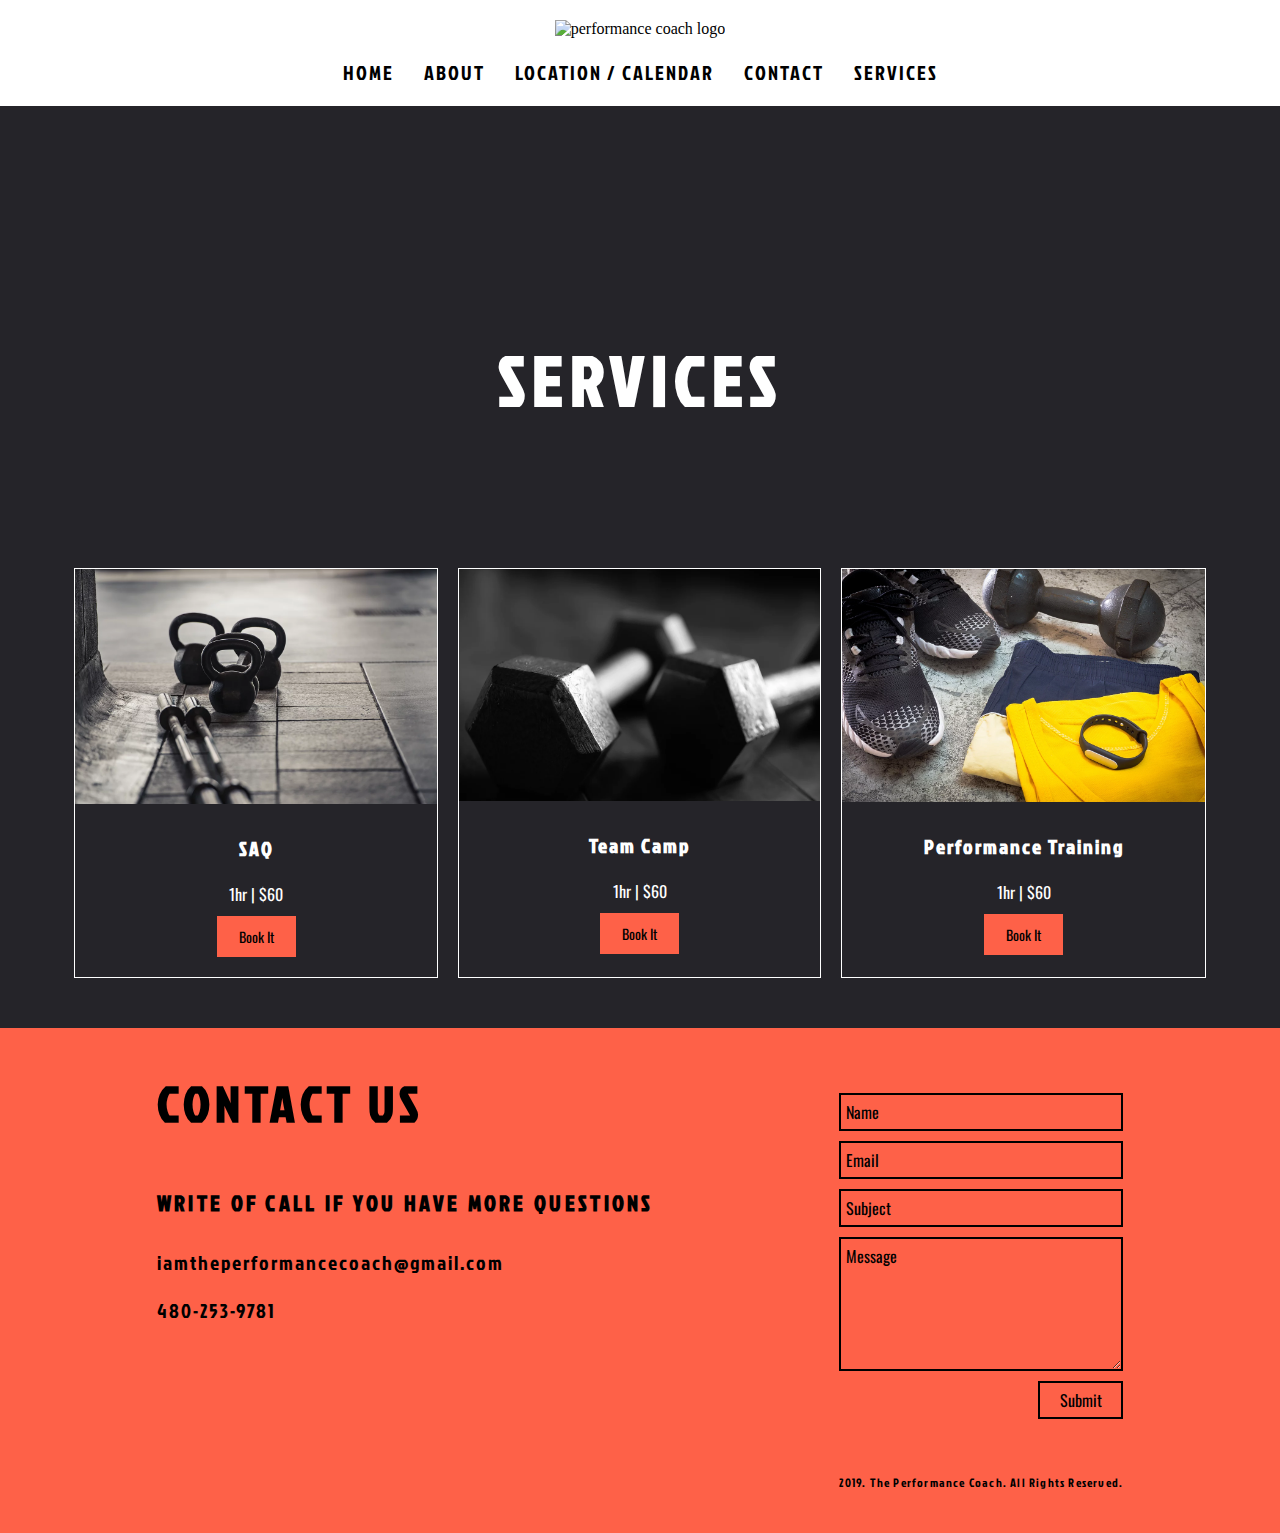
==== src/services.html @ dd40114f "add services page and responsive styles" ====
<!DOCTYPE html>
<html lang="en">
    <head>
        <meta charset="UTF-8">
        <meta name="viewport" content="width=device-width, initial-scale=1.0">
        <meta http-equiv="X-UA-Compatible" content="ie=edge">
        <title>The Performance Coach | Services</title>
        <link rel="stylesheet" href="../main.css">
        <link rel="stylesheet" href="https://use.fontawesome.com/releases/v5.7.2/css/all.css" integrity="sha384-fnmOCqbTlWIlj8LyTjo7mOUStjsKC4pOpQbqyi7RrhN7udi9RwhKkMHpvLbHG9Sr" crossorigin="anonymous">
        <link href="https://fonts.googleapis.com/css?family=Jockey+One|Oswald|Manjari:100&display=swap" rel="stylesheet">
    </head>
    <body>
        <header id="header">
            <div class="fixed-content">
                <div class="image-container">
                    <img src="images/performanceCoachLogo.png" alt="performance coach logo">
                </div>
                <nav>
                    <button class="toggle-button">
                        <div id="bb-one" class="burger-bar"></div>
                        <div id="bb-two" class="burger-bar"></div>
                        <div id="bb-three" class="burger-bar"></div>
                    </button>
                    <div class="collapse-content">
                        <ul>
                            <li class="nav-link"><a href="../index.html#home">Home</a></li>
                            <li class="nav-link"><a href="../index.html#about">About</a></li>
                            <li class="nav-link"><a href="../index.html#facility">Location / Calendar</a></li>
                            <li class="nav-link"><a href="../index.html#contact">Contact</a></li>
                            <li class="nav-link"><a href="#services">Services</a></li>
                        </ul> 
                    </div>
                </nav>
            </div>
        </header>

        <main class="services-main">
            <section class="services" id="services">
                <div class="services-content">
                    <h1>Services</h1>
                    <div class="thumbnail-container">
                        <div class="thumbnail">
                            <img class="service-img" src="images/SAQ.png" alt="photo for SAQ training">
                            <div class="service-content">
                                <h2>SAQ</h2>
                                <p>1hr | $60</p>
                                <a class="book-btn book" href="src/services.html">Book It</a>
                            </div>
                        </div>

                        <hr>

                        <div class="thumbnail">
                            <img class="service-img" src="images/TeanCamp.png" alt="photo for SAQ training">
                            <div class="service-content">
                                <h2>Team Camp</h2>
                                <p>1hr | $60</p>
                                <a class="book-btn book" href="src/services.html">Book It</a>
                            </div>
                        </div>

                        <hr>

                        <div class="thumbnail">
                            <img class="service-img" src="images/PerformanceTraining.png" alt="photo for SAQ training">
                            <div class="service-content">
                                <h2>Performance Training</h2>
                                <p>1hr | $60</p>
                                <a class="book-btn book" href="src/services.html">Book It</a>
                            </div>
                        </div>

                        <hr>
                    </div>
                </div>
            </section>
        </main>

        <footer class="contact" id="contact">
            <div class="contact-content">
                <div class="col1">
                    <h2>Contact Us</h2>
                    <h4>Write of call if you have more questions</h4>
                    <p><a href="mailto:iamtheperformancecoach@gmail.com">iamtheperformancecoach@gmail.com</a></p>
                    <p>480-253-9781</p>
                    <div class="icons">
                        <a href="#"><i class="fab fa-facebook-f"></i></a>
                        <a href="#"><i class="fab fa-instagram"></i></a>
                        <a href="#"><i class="fab fa-twitter"></i></a>
                        <a href="#header"><i class="fas fa-chevron-up"></i></a>
                    </div>
                </div>
                <div class="col2">
                    <form action="">
                        <input type="text" placeholder="Name">
                        <input type="email" placeholder="Email">
                        <input type="text" placeholder="Subject">
                        <textarea rows="5" placeholder="Message"></textarea>
                        <input class="submit" type="submit">
                    </form>
                    <div class="copyright">
                        <p><i class="far fa-copyright"></i> 2019. The Performance Coach. All Rights Reserved.</p>
                    </div>
                <div>  
            </div>
        </footer>


        <script src='../index.js'></script>
    </body>

</html>
---- main.css ----
/* 
GLOBAL STYLES
==============================================================
*/

html {
    box-sizing: border-box;
    margin: 0;
    padding: 0;
    scroll-behavior: smooth;
}

*, *:before, *:after {
    box-sizing: inherit;
}

body {
    margin: 0;
    padding: 0;
}

main {
    margin: 0;
}

a {
    text-decoration: none;
    color: black;
}

i {
    color: white;
    margin-right: 25px;
    font-size: 20px;
}


h2 {
    margin: 0;
    text-transform: uppercase;
    letter-spacing: 0.1em;
    font-size: 40px;
    padding-bottom: 20px;
}

nav,
.home-page,
h2,
h3,
h4,
address,
.contact p,
.services h1,
.services h2 {
    font-family: 'Jockey One', sans-serif;
}

.about p,
.home-page a, 
.about a,
.facility p,
input[type="text"],
input[type="email"],
textarea,
input[type="submit"],
.services p,
.thumbnail a {
    font-family: Oswald, sans-serif;
}

.home-page a, 
.start-training a,
.thumbnail a {
    background: rgba(254, 97, 72, 1);
    font-size: 14px;
    cursor: pointer;
}

.book:hover {

}

.about, 
.facility {
    background: #252429;
    color: white;
    padding: 60px 0;
}

.about-content,
.facility-content,
.contact-content,
.image-carosel-content,
.services-content {
    width: 90%;
    margin: 0 auto;
}

.book:hover {
    background-color: rgba(254, 97, 72, 0.75);
    transition-duration: 200ms;
    transition-timing-function: ease-in;
}


/* 
NAVIGATION
==============================================================
*/
.fixed-content {
    position: fixed;
    background: white;
    margin: 0;
    width: 100%;
}

.image-container {
    padding-top: 20px;
    text-align: center;
}

.toggle-button {
    position: absolute;
    top: 155px;
    right: 30px;
    background: none;
    border: none;
}

.toggle-button:focus {
    outline: none;
}

.burger-bar {
    background-color: rgba(254, 97, 72, 1);
    width: 25px;
    height: 3px;
    margin: 6px 5px;
    border-radius: 4px;
    transition-duration: 300ms;
}

.cross .burger-bar {
    background-color: black;
}

.cross > #bb-two {
    display: none;
}

.cross > #bb-one {
    transform: rotate(45deg) translate(6px, 7px);
    width: 30px;
    transition-duration: 300ms;
}

.cross > #bb-three {
    transform: rotate(-45deg);
    width: 30px;
    transition-duration: 300ms;
}

nav ul {
    padding: 0;
    list-style: none;
    text-align: center;
    font-family: 'Manjari', sans-serif;
    text-transform: uppercase;
    font-size: 20px;
    letter-spacing: 0.1em;
}

nav li {
    padding: 20px 0;
}

.collapse-content {
    height: 0;
    background: white;
    margin-top: 60px;
    font-size: 30px;
    padding: 0 20px 0;
    transition: opacity 400ms;
    opacity: 0;
    overflow: hidden;
}

.toggle {
    height: 90vh;
    transition: opacity 400ms;
    opacity: 1;
}

.nav-link a:hover {
    color: rgba(254, 97, 72, 1);

}

/* 
HOME PAGE 
==============================================================
*/
.home-page {
    background: -webkit-gradient(linear, left top, right top, from(rgba(0, 0, 0, 0.6)), to(rgba(0, 0, 0, 0.6))), url('src/images/cover.jpg');
    background: -o-linear-gradient(left, rgba(0, 0, 0, 0.6), rgba(0, 0, 0, 0.6)), url('src/images/cover.jpg');
    background: linear-gradient(to right, rgba(0, 0, 0, 0.6), rgba(0, 0, 0, 0.6)), url('src/images/cover.jpg');
    background-position: center;
    background-attachment: fixed;
    background-size: cover;
    height: 100vh;
    color: white; 
    text-align: center;  
}

.home-page-content{
    width: 90%;
    margin: 0 auto;
    padding-top: 40vh;
}

h1 {
    letter-spacing: 0.2em;
    font-size: 35px;
}

.home-page p {
    letter-spacing: 0.42em;
    text-transform: uppercase;
    font-size: 14px;
    margin-bottom: 30px;
}

.home-page a,
.thumbnail a {
    padding: 6px 12px;
}


/* 
ABOUT 
==============================================================
*/

.about img {
    border-radius: 50%;
    margin: 0 auto;
    width: 200px;
}

.about p {
    width: 85%;
}

.about-icons {
    display: flex;
    padding-bottom: 40px;
}

.about h3 {
    font-size: 30px;
    letter-spacing: 0.4em;
    text-transform: uppercase;
    width: 60%;
    margin: 30px auto;
}

.start-training {
    text-align: center;
}

.start-training a {
    margin: 0 auto;
    text-align: center;
    padding: 6px 45px;
}


/* 
IMAGE CAROSEL
==============================================================
*/
.image-carosel {
    height: 100px;
    background: white;
}


/* 
FACILITY
==============================================================
*/
.facility h2 {
    letter-spacing: 0.32em;
}

.facility h3 {
    text-transform: uppercase;
    letter-spacing: 0.36em;
    font-size: 25px;
}

.location {
    padding-top: 50px;
    text-align: center;
}

address {
    font-style: normal;
    text-transform: uppercase;
    font-size: 16px;
    letter-spacing: 0.1em;
}

/* 
CONTACT 
==============================================================
*/
.contact {
    background: rgba(254, 97, 72, 1);
}

.contact-content {
    padding: 40px 0 30px;
}

.contact h4 {
    text-transform: uppercase;
    font-size: 22px;
    letter-spacing: 0.15em;
}

.contact p, .contact a {
    font-size: 20px;
    letter-spacing: 0.1em;
}

.contact .icons {
    margin-top: 50px;
}

.contact .fab {
    color: black;

}

.contact .fas {
    color: black;
    font-size: 30px;
}

.contact.far {
    color: black;
    align-self: flex-end;
}

form {
    margin-top: 20px;
    display: flex;
    flex-direction: column;
    justify-content: flex-end;
    align-items: flex-end;
}

input[type="text"],
input[type="email"],
textarea,
input[type="submit"]{
    border: 2px solid black;
    background: rgba(254, 97, 72, 1);
    margin: 5px 0;
    width: 100%;
    padding: 5px;
    font-size: 16px;
}

input[type="textarea"] {
    height: 50px;
}

::placeholder {
    color: black;
}

input[type="submit"] {
    width: 30%;
    text-align: center;
}

input[type="text"]:focus,
input[type="email"]:focus,
textarea:focus {
    border: 2px solid white;
    outline: none;
}

input[type="submit"]:hover {
    background-color: rgba(0, 0, 0, 0.25);
    cursor: pointer;
    color: white;
    transition-duration: 200ms;
    transition-timing-function: ease-in;
}

.copyright p {
    font-size: 12px;
    text-align: center;
    margin-top: 50px;
}

.copyright i {
    font-size: 12px;
    color: black;
    margin: 0;
}

@media (min-width: 768px){
    .image-container img {
        width: 300px;
    }
    .toggle-button {
        display: none;
    }   
    nav ul {
        display: flex;
        justify-content: center;
        align-items: center;
    }
    nav li {
        padding: 0;
        margin: 0 15px;
        font-family: 'Jockey One', sans-serif;
    }
    .collapse-content {
        transition-duration: 0ms;
        opacity: 1;
        font-size: 20px;
        height: auto;
        margin: 0;
    }
    h1 {
        font-size: 70px;
    }
    .home-page p {
        font-size: 26px;
    }
    .home-page a, 
    .start-training a {
        font-size: 20px;
        padding: 12px 40px;
    }
    .home-page p {
        margin-bottom: 50px;
    }
    h2 {
        font-size: 50px;
    }
    .headshot {
        float: right;
    }
    .about-content p {
        width: 50%;
        font-size: 20px;
    }
    .about h3 {
        font-size: 32px;
        width: 80%;
        margin: 50px auto;
    }
    i {
        font-size: 30px;
    }
    .facility p {
        font-size: 20px;
    }
    .contact-content {
        display: flex;
        justify-content: space-around;
    }


}







/* SERVICES
========================================================= */
.services-main {
    background-color: #252429;
}

.services {
    padding-top: 250px;
    color: white;
}

.services h1 {
    margin: 0;
    text-transform: uppercase;
    text-align: center;
    padding-bottom: 20px;
    font-size: 45px;
    letter-spacing: 0.1em;
}

.services h2 {
    font-size: 20px;
    padding-bottom: 10px;
    text-transform: none;
}

.services p {
    margin: 10px 0 20px;
}

.thumbnail-container {
    padding-bottom: 50px;
}

.thumbnail {
    margin: 20px 0;
    display: flex;
    flex-direction: column;
}

.service-img {
    width: 100%;
}

.service-content {
    padding: 20px 0;
}

hr {
    border: 0;
    border-top: 1px solid rgba(186, 186, 186, 0.25);
    margin-top: 30px;
}

.book-btn {
    padding: 12px 16px;
    text-align: center;
}

@media (min-width: 768px) {
    .services h1 {
        padding: 80px 0 140px;
        font-size: 70px;
    }
    .thumbnail-container {
        display: flex;
    }
    .thumbnail {
        border: 1px solid white;
        margin: 0 10px;
    }
    .service-content {
        padding: 30px;
        text-align: center;
    } 
    .services a {
        padding: 10px 22px;
    }
    
}
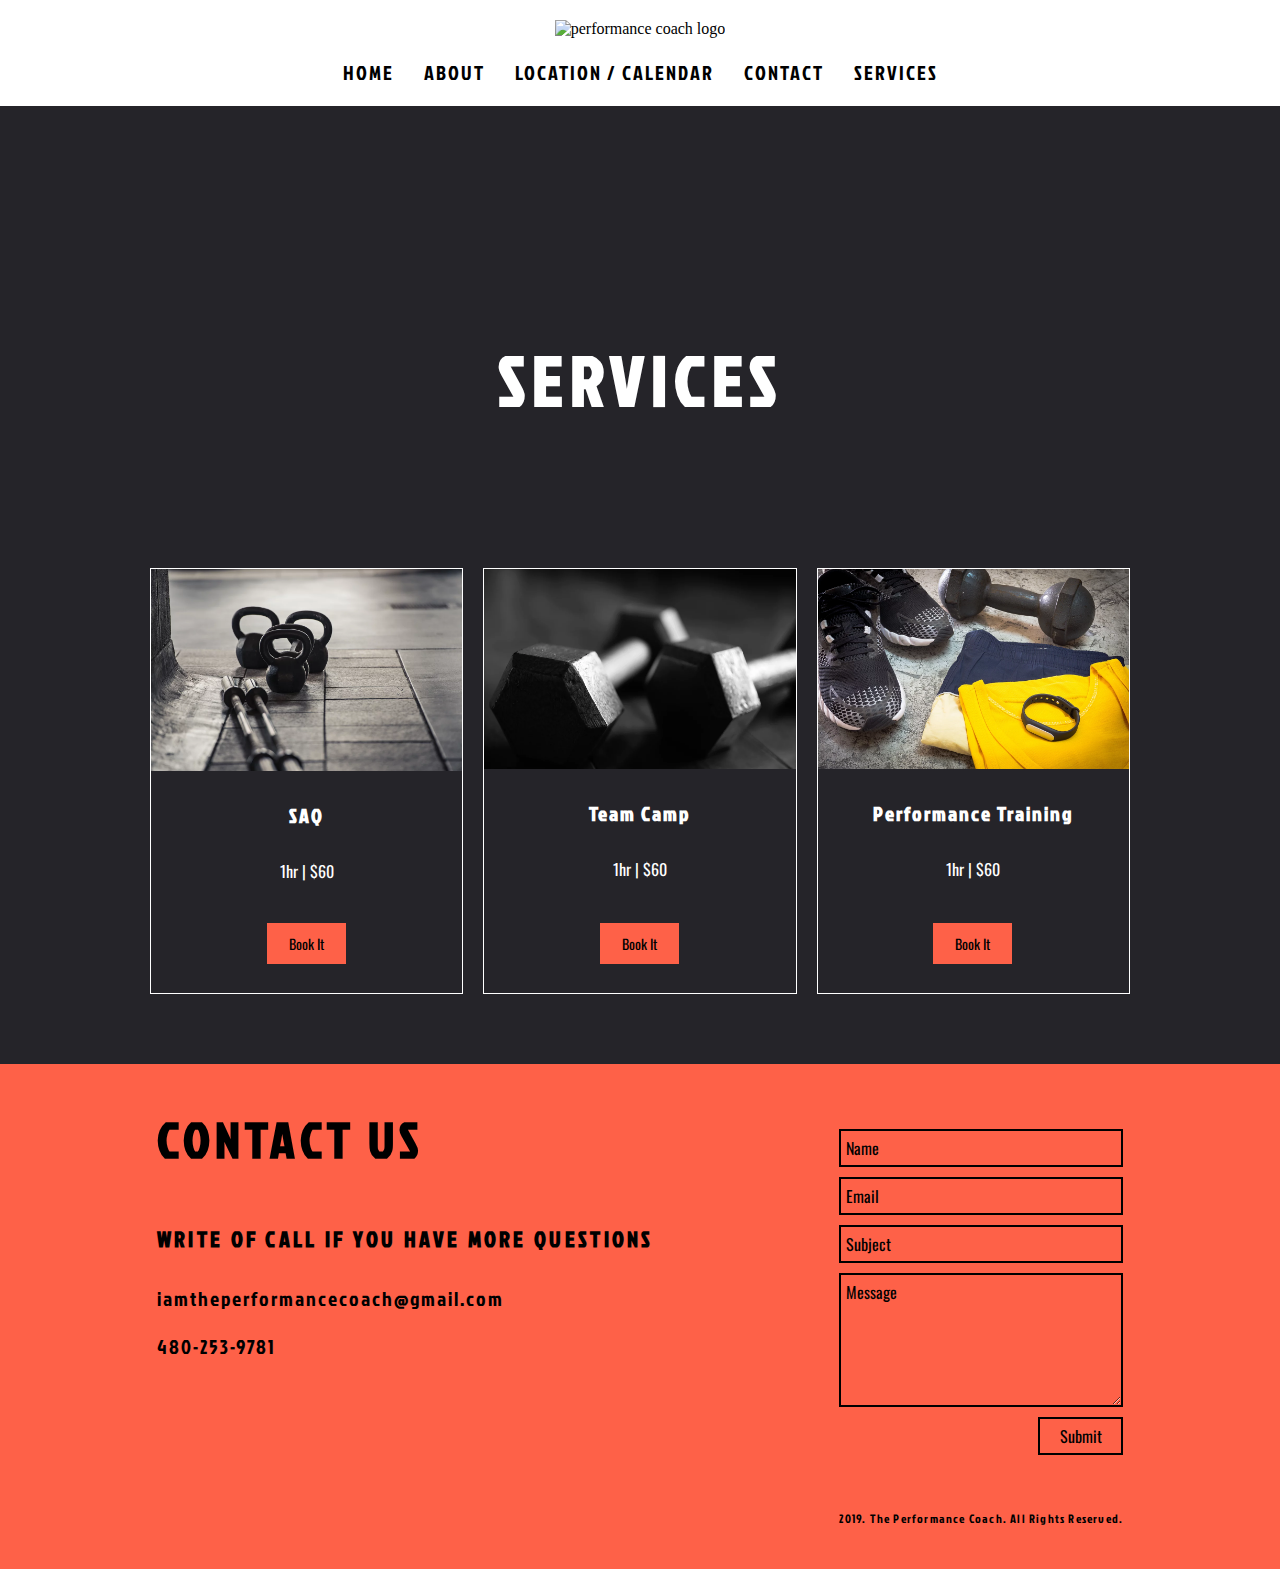
==== commit 81591c16: "fix hover animation" ====
--- a/src/services.html
+++ b/src/services.html
@@ -44,8 +44,13 @@
                             <div class="service-content">
                                 <h2>SAQ</h2>
                                 <p>1hr | $60</p>
-                                <a class="book-btn book" href="src/services.html">Book It</a>
-                            </div>
+                                <p class="service-description">The Speed-Agility-Quickness Camps have attracted all ages as they are divided into two groups by ages; Ages (10-14) &...
+                                    <br>     
+                                    <a class="learn">Learn More</a></p>  
+                                </div>
+                                <div class="book-btn-container">
+                                    <a class="book-btn book" href="src/services.html">Book It</a>
+                                </div>
                         </div>
 
                         <hr>
@@ -55,6 +60,11 @@
                             <div class="service-content">
                                 <h2>Team Camp</h2>
                                 <p>1hr | $60</p>
+                                <p class="service-description">The Speed-Agility-Quickness Camps have attracted all ages as they are divided into two groups by ages; Ages (10-14) &...
+                                    <br>  
+                                    <a class="learn">Learn More</a></p> 
+                            </div>
+                            <div class="book-btn-container">
                                 <a class="book-btn book" href="src/services.html">Book It</a>
                             </div>
                         </div>
@@ -66,6 +76,11 @@
                             <div class="service-content">
                                 <h2>Performance Training</h2>
                                 <p>1hr | $60</p>
+                                <p class="service-description">The Speed-Agility-Quickness Camps have attracted all ages as they are divided into two groups by ages; Ages (10-14) &...
+                                        <br> 
+                                        <a class="learn">Learn More</a></p>
+                            </div>
+                            <div class="book-btn-container">
                                 <a class="book-btn book" href="src/services.html">Book It</a>
                             </div>
                         </div>
--- a/main.css
+++ b/main.css
@@ -64,7 +64,9 @@
 textarea,
 input[type="submit"],
 .services p,
-.thumbnail a {
+.thumbnail a,
+.caption,
+.number {
     font-family: Oswald, sans-serif;
 }
 
@@ -76,9 +78,9 @@
     cursor: pointer;
 }
 
-.book:hover {
-
-}
+/* .book:hover {
+
+} */
 
 .about, 
 .facility {
@@ -90,7 +92,6 @@
 .about-content,
 .facility-content,
 .contact-content,
-.image-carosel-content,
 .services-content {
     width: 90%;
     margin: 0 auto;
@@ -108,7 +109,6 @@
 ==============================================================
 */
 .fixed-content {
-    position: fixed;
     background: white;
     margin: 0;
     width: 100%;
@@ -280,8 +280,85 @@
 ==============================================================
 */
 .image-carosel {
-    height: 100px;
-    background: white;
+    background:#252429;
+}
+
+.image-carosel-content {
+    position: relative;
+}
+
+.slider {
+    position: relative;
+    overflow: hidden;
+    height: 75vh;
+    width: 100vw;
+}
+
+.slide {
+    position: absolute;
+    top: 0;
+    left: 0;
+    width: 100%;
+    height: 100%;
+    opacity: 0;
+    transition: opacity 0.4s ease-in-out;
+}
+
+.current {
+    opacity: 1;
+}
+
+.slide .content {
+    position: absolute;
+    bottom: 100px;
+    left: -400px;
+    width: 400px;
+    background-color: rgba(255, 255, 255, 0.721);
+    padding: 35px;
+    opacity: 0;
+}
+
+.slide.current .content {
+    opacity: 1;
+    transform: translateX(400px);
+    transition: all 700ms ease-in-out 300ms;
+}
+
+
+#next, #prev {
+    cursor: pointer;
+    position: absolute;
+    top: 50%;
+    margin-top: -16px;
+    padding: 20px;
+    color: white;
+    font-size: 35px;
+}
+
+#next{
+    right: 0px;
+}
+
+#next:hover,
+#prev:hover {
+    color: rgb(211, 211, 211);
+    transition-duration: 200ms;
+    transition-timing-function: ease-in-out;
+}
+
+
+
+
+.slide:nth-child(1) {
+    background: url('./src/images/SAQ.png') no-repeat center center/cover;
+}
+
+.slide:nth-child(2) {
+    background: url('./src/images/TeanCamp.png') no-repeat center center/cover;
+}
+
+.slide:nth-child(3) {
+    background: url('./src/images/PerformanceTraining.png') no-repeat center center/cover;
 }
 
 
@@ -413,6 +490,18 @@
     margin: 0;
 }
 
+@media (max-width: 500px){
+    .slide .content {
+        bottom: -300px;
+        left: 0;
+        width: 100%;
+        height: 60px;
+        padding: 0 30px;
+    }
+    .slide.current .content {
+        transform: translateY(-300px);
+    }
+}
 @media (min-width: 768px){
     .image-container img {
         width: 300px;
@@ -437,6 +526,10 @@
         height: auto;
         margin: 0;
     }
+    .fixed-content {
+       position: fixed;
+       z-index: 999;
+    }
     h1 {
         font-size: 70px;
     }
@@ -524,6 +617,7 @@
     margin: 20px 0;
     display: flex;
     flex-direction: column;
+    position: relative;
 }
 
 .service-img {
@@ -532,6 +626,12 @@
 
 .service-content {
     padding: 20px 0;
+}
+
+.service-content a {
+    color: white;
+    text-decoration: underline;
+    background: #25242900;
 }
 
 hr {
@@ -540,9 +640,18 @@
     margin-top: 30px;
 }
 
+
 .book-btn {
-    padding: 12px 16px;
-    text-align: center;
+    text-align: center;
+}
+
+.book-btn-container a {
+    padding: 8px 25px;
+}
+
+.service-description {
+    opacity: 0;
+    height: 0px;
 }
 
 @media (min-width: 768px) {
@@ -550,19 +659,62 @@
         padding: 80px 0 140px;
         font-size: 70px;
     }
+    .services-content {
+        padding-bottom: 20px;
+    }
     .thumbnail-container {
         display: flex;
+        max-width: 1000px;
+        margin: 0 auto;
     }
     .thumbnail {
         border: 1px solid white;
         margin: 0 10px;
+        max-width: 350px;
+        overflow: hidden;
+    }
+    .services h2 {
+        padding-bottom: 20px;
     }
     .service-content {
-        padding: 30px;
+        padding: 30px 30px 20px;
         text-align: center;
     } 
     .services a {
         padding: 10px 22px;
     }
+    .service-description {
+        padding-bottom: 50px;
+    }
+    .book-btn-container {
+        position: absolute;
+        bottom: 0;
+        left: 0;
+        width: 100%;
+        height: 100px;
+        background: #252429;
+        z-index: 10;
+    }
+    .book-btn {
+        position: absolute;
+        top: 50%;
+        left: 50%;
+        margin-left: -40px;
+        margin-top: -20px;
+    }
+    .thumbnail:hover > img {
+        opacity: 0;
+        transform: scale(1.1);
+        transition: 400ms;
+    }
+    .thumbnail:hover > .service-content h2,
+    .thumbnail:hover > .service-content p {
+        transform: translateY(-160px);
+        transition: transform 400ms;
+    }
+    .thumbnail:hover > .service-content p {
+        opacity: 1;
+        transition: 400ms;
+    }
     
 }